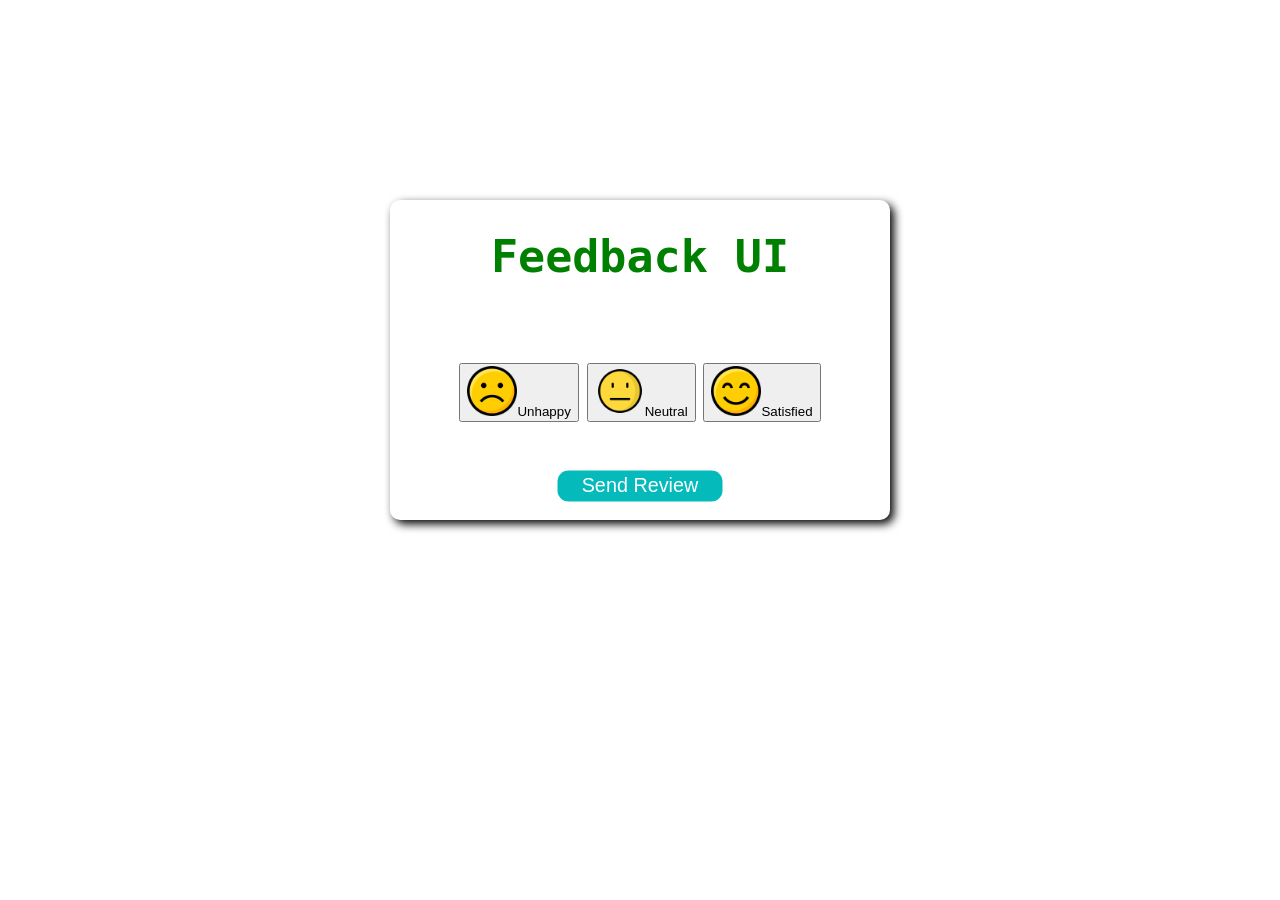
==== index.html @ 62f2c38e "happiness img done" ====
<!DOCTYPE html>
<html lang="en">
<head>
    <meta charset="UTF-8">
    <meta name="viewport" content="width=device-width, initial-scale=1.0">
    <link rel="stylesheet" href="style.css">
    <title>Feedback UI</title>
</head>
<body>
    <div class="container">
        <h1>Feedback UI</h1>
        <div class="container-feedback">
            <button type="button" id="unhappyBtn"><img src="img/sad.png"/>Unhappy</button>
            <button type="button" id="neutralBtn"><img src="img/neutral.png"/>Neutral</button>
            <button type="button" id="SatisfiedBtn"><img src="img/happiness.png"/>Satisfied</button>
        </div>
        <button type="button" id="reviewBtn">Send Review</button>
    </div>
    <script src="index.js"></script>
</body>
</html>
---- style.css ----
body{
    margin: 0;
    display: flex;
    height: 80vh;
    align-items: center;
    justify-content: center;
    font-family: monospace;
}

.container{
    width: 500px;
    height: 300px;
    box-shadow: 4px 4px 10px rgba(0, 0, 0.25);
    display: flex;
    flex-direction: column;
    align-items: center;
    justify-content: center;
    gap: 50px;
    border-radius: 10px;
    padding-bottom: 20px;
}

h1{
    color: green;
    font-size: 45px;
    font-weight: bold;
    cursor: pointer;
}

#reviewBtn{
    font-size: 18px;
    background-color: rgb(5, 186, 186);
    border-style: none;
    color: white;
    width: 150px;
    height: 40px;
    border-radius: 10px;
    cursor: pointer;
   transform: scale(1.1);
}

#reviewBtn:hover{
    background-color: aquamarine;
}

img{
  width: 50px;
  height: 50px;  
}
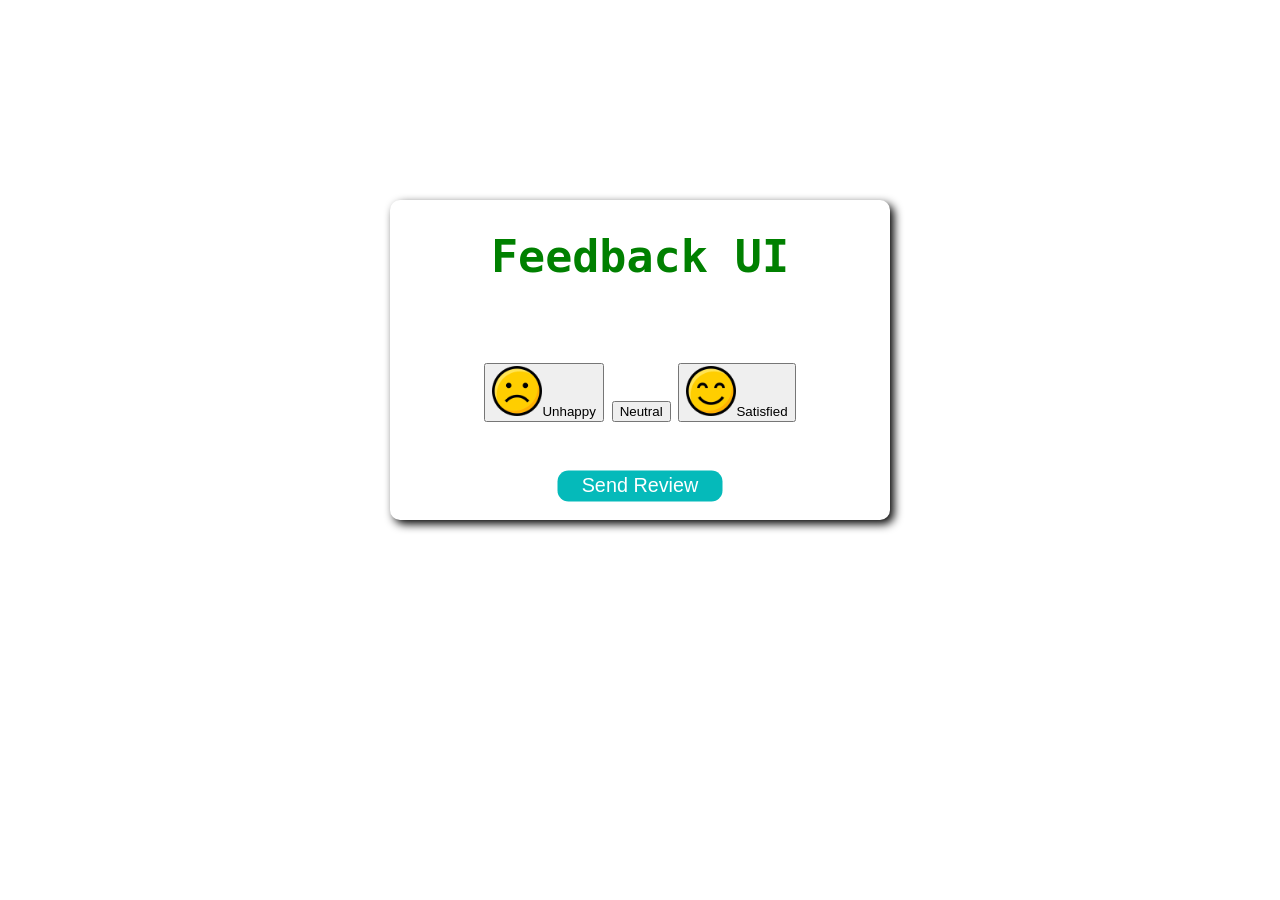
==== commit adc686ff: "mise a jour du code" ====
--- a/index.html
+++ b/index.html
@@ -11,7 +11,7 @@
         <h1>Feedback UI</h1>
         <div class="container-feedback">
             <button type="button" id="unhappyBtn"><img src="img/sad.png"/>Unhappy</button>
-            <button type="button" id="neutralBtn"><img src="img/neutral.png"/>Neutral</button>
+            <button type="button" id="neutralBtn">Neutral</button>
             <button type="button" id="SatisfiedBtn"><img src="img/happiness.png"/>Satisfied</button>
         </div>
         <button type="button" id="reviewBtn">Send Review</button>
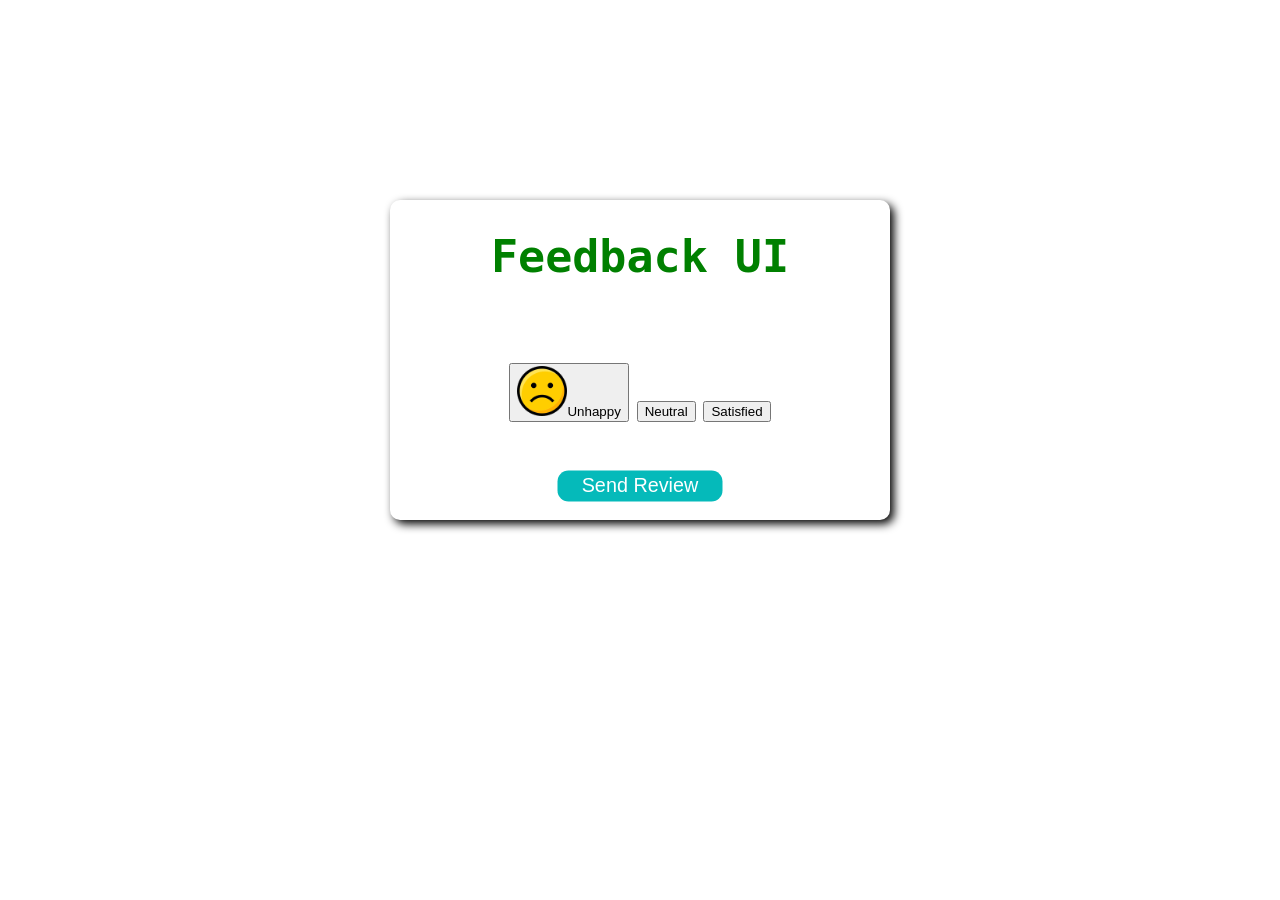
==== commit ec4c824f: "updated" ====
--- a/index.html
+++ b/index.html
@@ -12,7 +12,7 @@
         <div class="container-feedback">
             <button type="button" id="unhappyBtn"><img src="img/sad.png"/>Unhappy</button>
             <button type="button" id="neutralBtn">Neutral</button>
-            <button type="button" id="SatisfiedBtn"><img src="img/happiness.png"/>Satisfied</button>
+            <button type="button" id="SatisfiedBtn">Satisfied</button>
         </div>
         <button type="button" id="reviewBtn">Send Review</button>
     </div>
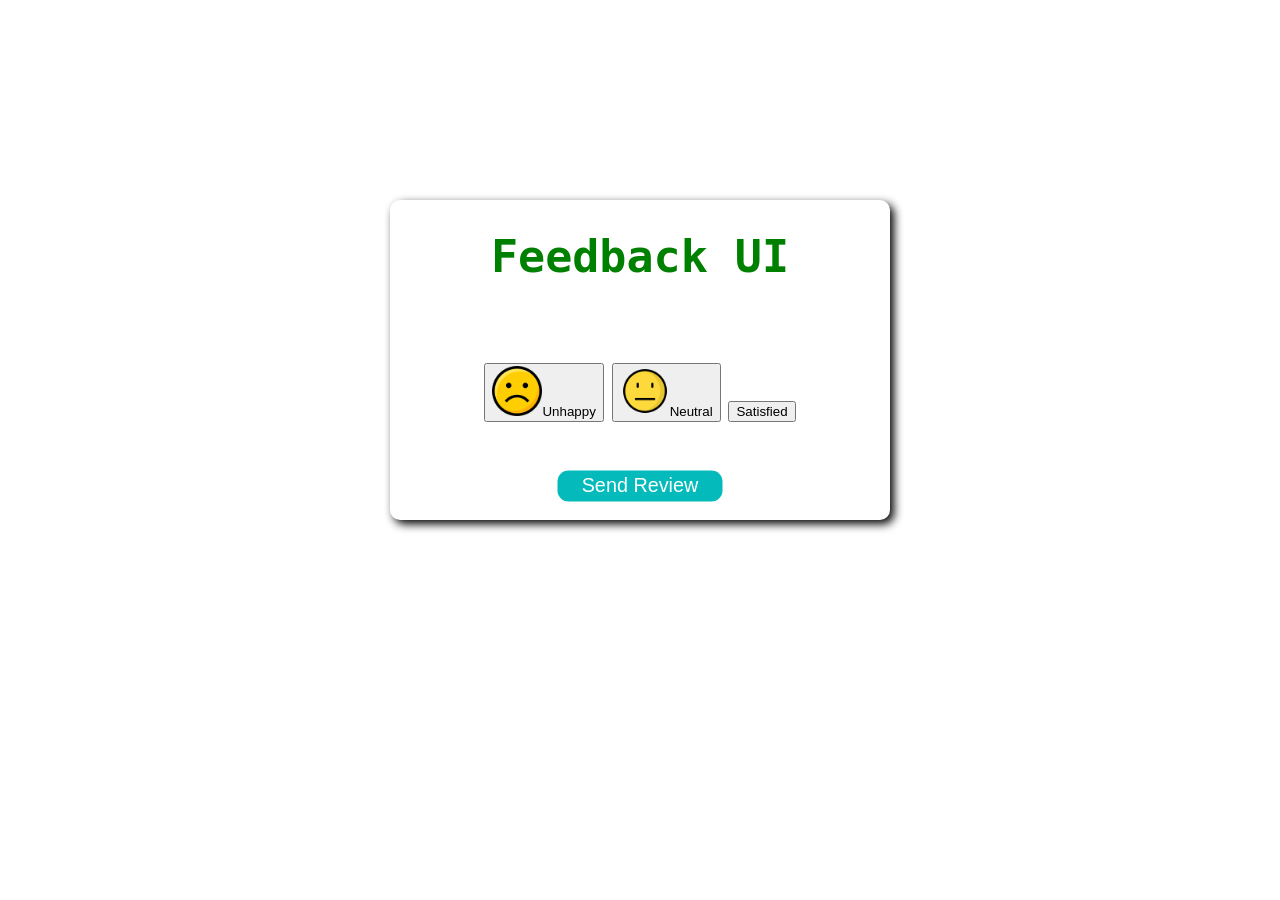
==== commit c4792fb3: "neutral image added" ====
--- a/index.html
+++ b/index.html
@@ -11,7 +11,7 @@
         <h1>Feedback UI</h1>
         <div class="container-feedback">
             <button type="button" id="unhappyBtn"><img src="img/sad.png"/>Unhappy</button>
-            <button type="button" id="neutralBtn">Neutral</button>
+            <button type="button" id="neutralBtn"><img src="img/neutral.png"/>Neutral</button>
             <button type="button" id="SatisfiedBtn">Satisfied</button>
         </div>
         <button type="button" id="reviewBtn">Send Review</button>
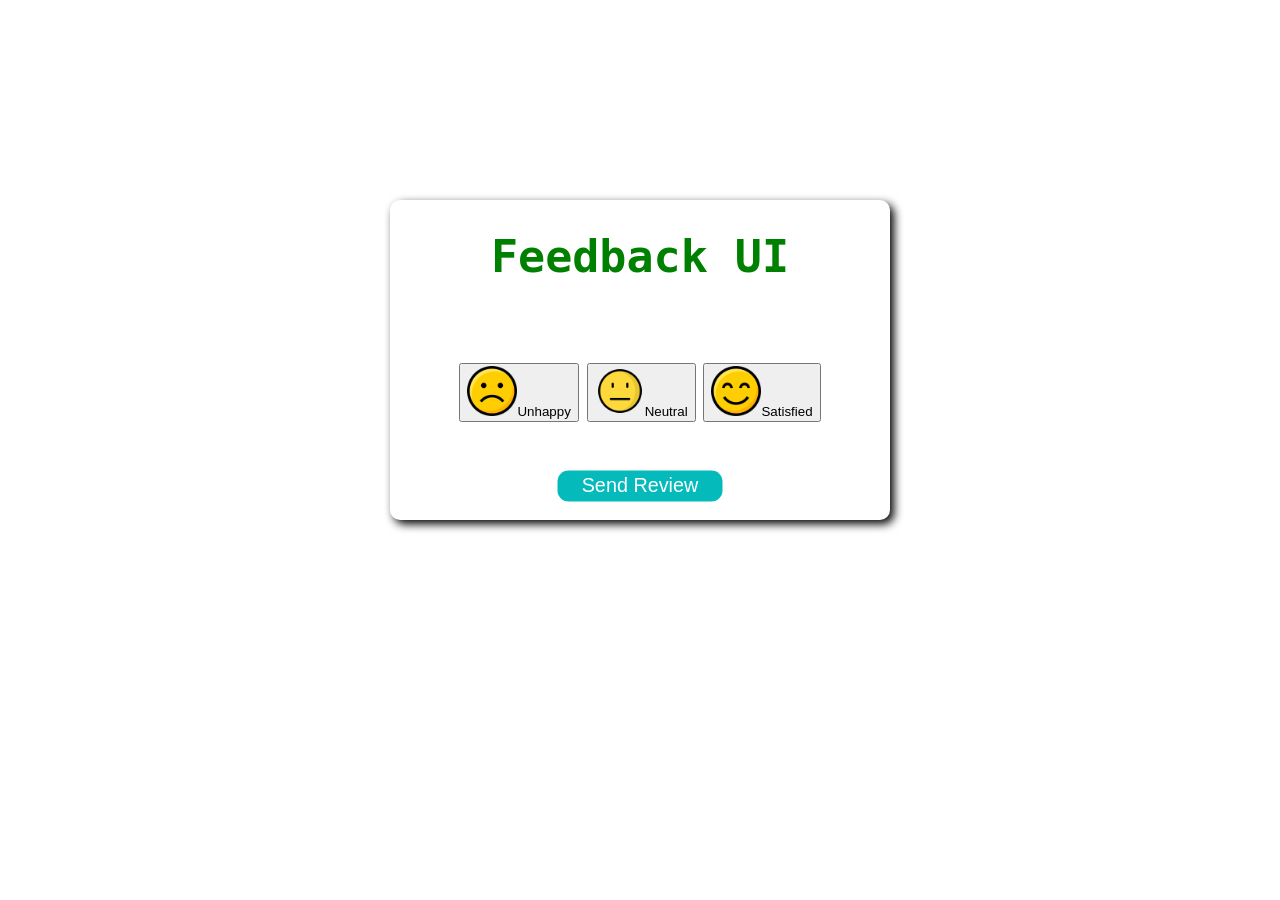
==== commit 7b5c8a1b: "happiness img added" ====
--- a/index.html
+++ b/index.html
@@ -12,7 +12,7 @@
         <div class="container-feedback">
             <button type="button" id="unhappyBtn"><img src="img/sad.png"/>Unhappy</button>
             <button type="button" id="neutralBtn"><img src="img/neutral.png"/>Neutral</button>
-            <button type="button" id="SatisfiedBtn">Satisfied</button>
+            <button type="button" id="SatisfiedBtn"><img src="img/happiness.png"/>Satisfied</button>
         </div>
         <button type="button" id="reviewBtn">Send Review</button>
     </div>
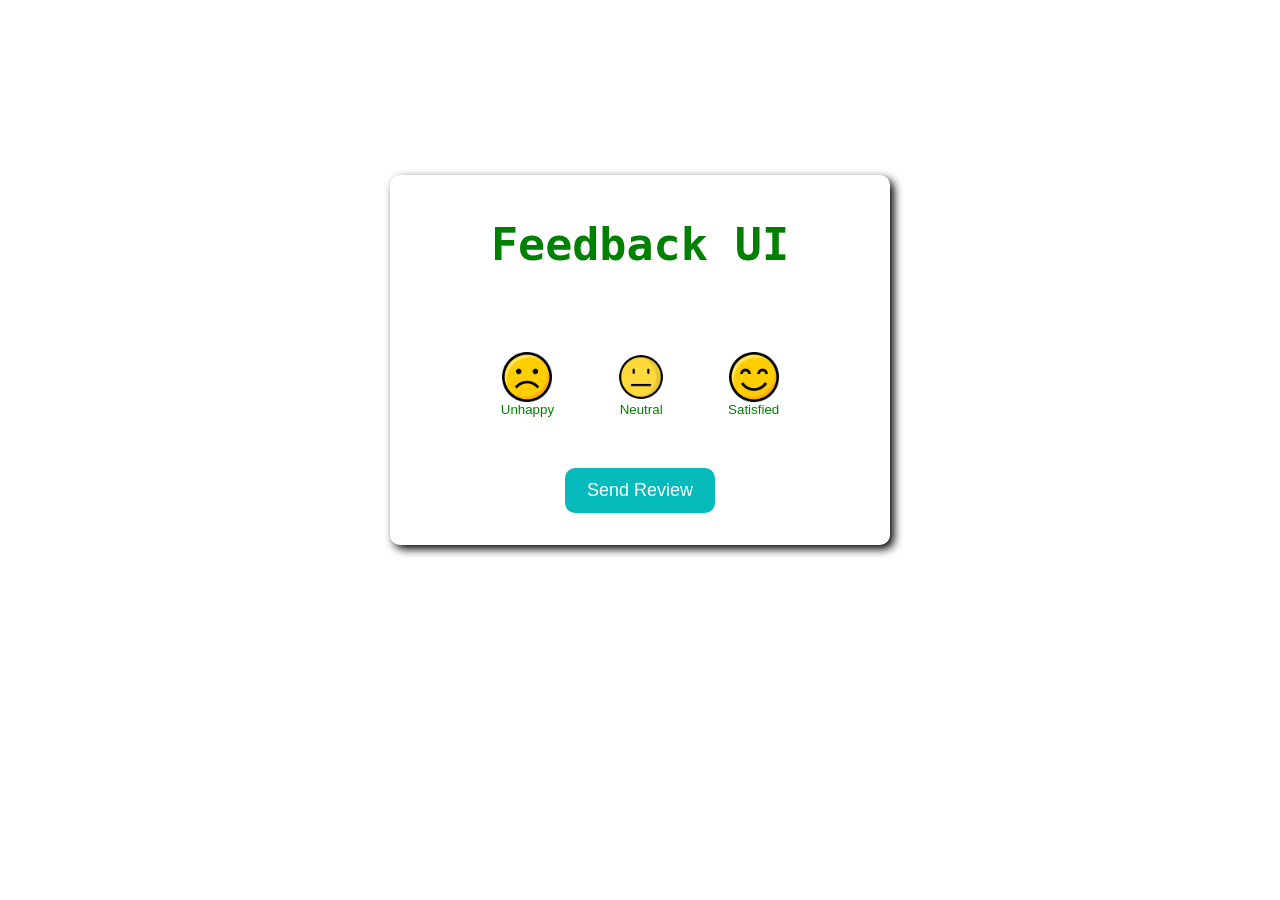
==== commit 99308fea: "creation de la class pour btns done" ====
--- a/index.html
+++ b/index.html
@@ -10,7 +10,7 @@
     <div class="container">
         <h1>Feedback UI</h1>
         <div class="container-feedback">
-            <button type="button" id="unhappyBtn"><img src="img/sad.png"/>Unhappy</button>
+            <button class="reviewBtns" type="button" id="unhappyBtn"><img src="img/sad.png"/>Unhappy</button>
             <button type="button" id="neutralBtn"><img src="img/neutral.png"/>Neutral</button>
             <button type="button" id="SatisfiedBtn"><img src="img/happiness.png"/>Satisfied</button>
         </div>
--- a/style.css
+++ b/style.css
@@ -1,49 +1,94 @@
 body{
-    margin: 0;
-    display: flex;
-    height: 80vh;
-    align-items: center;
-    justify-content: center;
-    font-family: monospace;
+  margin: 0;
+  display: flex;
+  height: 80vh;
+  align-items: center;
+  justify-content: center;
+  font-family: monospace;
 }
 
 .container{
-    width: 500px;
-    height: 300px;
-    box-shadow: 4px 4px 10px rgba(0, 0, 0.25);
-    display: flex;
-    flex-direction: column;
-    align-items: center;
-    justify-content: center;
-    gap: 50px;
-    border-radius: 10px;
-    padding-bottom: 20px;
+  width: 500px;
+  height: 350px;
+  box-shadow: 4px 4px 10px rgba(0, 0, 0.25);
+  display: flex;
+  flex-direction: column;
+  align-items: center;
+  justify-content: center;
+  gap: 50px;
+  border-radius: 10px;
+  padding-bottom: 20px;
 }
 
 h1{
-    color: green;
-    font-size: 45px;
-    font-weight: bold;
-    cursor: pointer;
+  color: green;
+  font-size: 45px;
+  font-weight: bold;
+  cursor: pointer;
 }
 
 #reviewBtn{
-    font-size: 18px;
-    background-color: rgb(5, 186, 186);
-    border-style: none;
-    color: white;
-    width: 150px;
-    height: 40px;
-    border-radius: 10px;
-    cursor: pointer;
-   transform: scale(1.1);
+  font-size: 18px;
+  background-color: rgb(5, 186, 186);
+  border-style: none;
+  color: white;
+  width: 150px;
+  height: 45px;
+  border-radius: 10px;
+  cursor: pointer;
 }
 
 #reviewBtn:hover{
-    background-color: aquamarine;
+  background-color: aquamarine;
 }
 
 img{
   width: 50px;
   height: 50px;  
+}
+
+.container-feedback{
+  display: flex;
+  flex-direction: row;
+  gap: 50px;
+}
+
+#reviewBtns{
+  display: flex;
+  flex-direction: column;
+  align-items: center;
+  color: green;
+  border-style: none;
+  background-color: white;
+  cursor: pointer;
+}
+
+#unhappyBtn{
+  display: flex;
+  flex-direction: column;
+  align-items: center;
+  color: green;
+  border-style: none;
+  background-color: white;
+  cursor: pointer;
+}
+
+#neutralBtn{
+  display: flex;
+  flex-direction: column;
+  align-items: center;
+  color: green;
+  border-style: none;
+  background-color: white;
+  cursor: pointer;
+}
+
+#SatisfiedBtn{
+  display: flex;
+  flex-direction: column;
+  align-items: center;
+  color: green;
+  border-style: none;
+  background-color: white;
+  cursor: pointer;
 }
